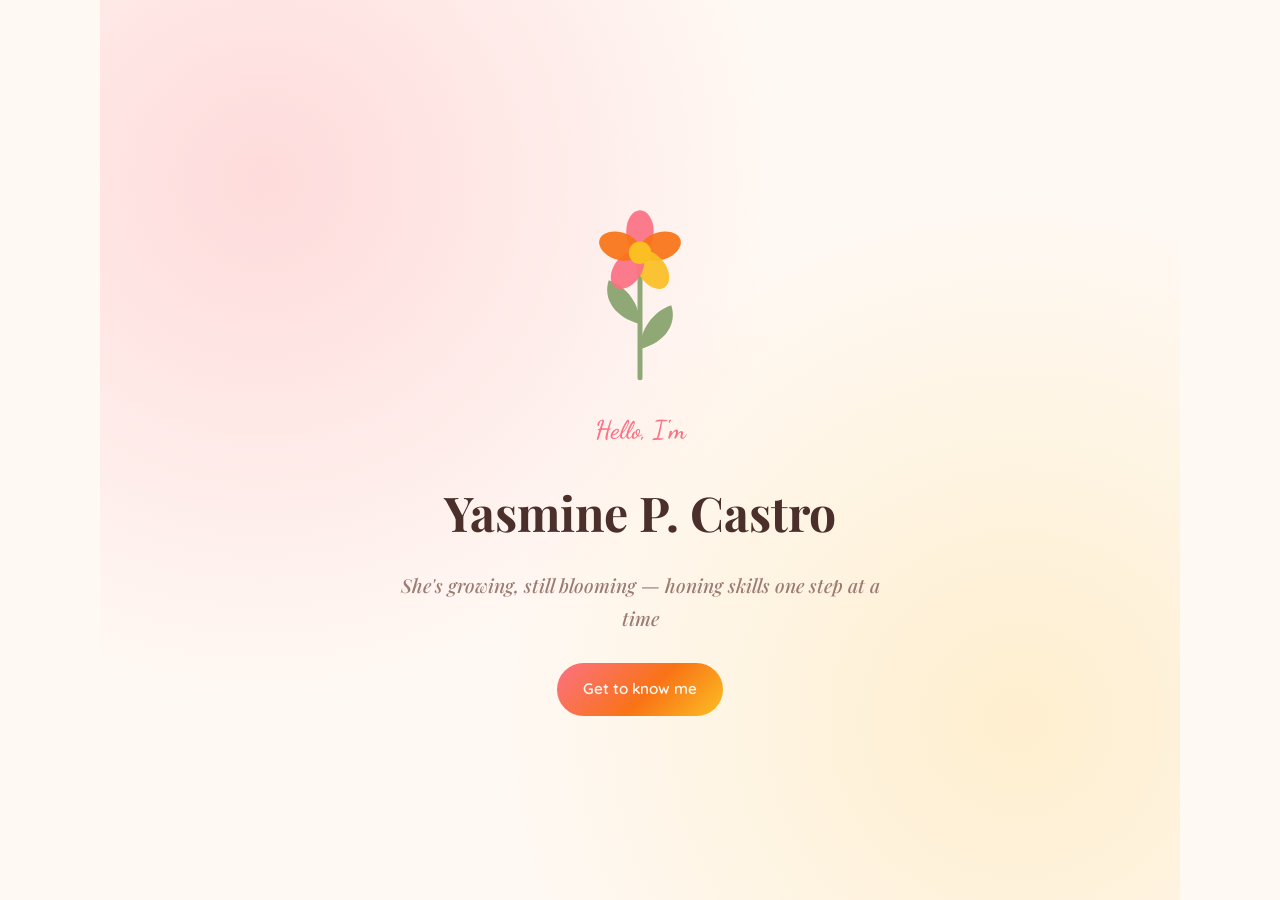
==== index.html @ a71eab83 "Add portfolio site Landing page and profile page with about, skills, experience, projects, project p" ====
<!DOCTYPE html>
<html lang="en">
<head>
  <meta charset="UTF-8">
  <meta name="viewport" content="width=device-width, initial-scale=1.0">
  <title>Yasmine Castro</title>
  <meta name="description" content="Welcome — explore the portfolio of Yasmine P. Castro, a growing web developer.">
  <link rel="preconnect" href="https://fonts.googleapis.com">
  <link rel="preconnect" href="https://fonts.gstatic.com" crossorigin>
  <link href="https://fonts.googleapis.com/css2?family=Playfair+Display:wght@500;600;700&family=Quicksand:wght@400;500;600;700&family=Dancing+Script:wght@500;600;700&display=swap" rel="stylesheet">
  <link rel="stylesheet" href="css/style.css">
</head>
<body>
  <main>
    <section class="growth-banner landing-hero" aria-label="Welcome">
      <div class="flower-anim" aria-hidden="true">
        <svg viewBox="0 0 120 160" class="flower-svg">
          <path class="stem" d="M60 155 C60 120 60 90 60 70" />
          <path class="leaf leaf-left" d="M60 112 C40 107 30 92 35 77 C50 82 60 97 60 112 Z" />
          <path class="leaf leaf-right" d="M60 132 C80 127 90 112 85 97 C70 102 60 117 60 132 Z" />
          <g class="bloom">
            <ellipse class="petal" cx="60" cy="38" rx="11" ry="17" transform="rotate(0 60 55)" />
            <ellipse class="petal" cx="60" cy="38" rx="11" ry="17" transform="rotate(72 60 55)" />
            <ellipse class="petal" cx="60" cy="38" rx="11" ry="17" transform="rotate(144 60 55)" />
            <ellipse class="petal" cx="60" cy="38" rx="11" ry="17" transform="rotate(216 60 55)" />
            <ellipse class="petal" cx="60" cy="38" rx="11" ry="17" transform="rotate(288 60 55)" />
            <circle class="flower-center" cx="60" cy="55" r="9" />
          </g>
        </svg>
      </div>
      <p class="hero-eyebrow">Hello, I'm</p>
      <h1 class="landing-title">Yasmine P. Castro</h1>
      <p class="growth-quote">She's growing, still blooming — honing skills one step at a time</p>
      <a href="profile.html" class="btn btn-primary landing-cta">Get to know me</a>
    </section>
  </main>

  <script src="js/script.js"></script>
</body>
</html>
---- css/style.css ----
:root {
  --bg: #fff9f4;
  --bg-alt: #fdeee2;
  --surface: #ffffff;
  --border: #f4dcc9;
  --text: #4a2f2b;
  --text-muted: #9c7b72;
  --accent: #F97316;
  --accent-2: #FBBF24;
  --accent-pink: #FB7185;
  --accent-hover: #EA580C;
  --leaf: #8FA876;
  --gradient: linear-gradient(135deg, #FB7185 0%, #F97316 55%, #FBBF24 100%);
  --radius: 18px;
  --max-width: 1080px;
}

* {
  margin: 0;
  padding: 0;
  box-sizing: border-box;
}

html {
  scroll-behavior: smooth;
}

body {
  font-family: 'Quicksand', sans-serif;
  background: var(--bg);
  color: var(--text);
  line-height: 1.7;
}

h1, h2, h3, .logo {
  font-family: 'Playfair Display', serif;
}

.hero-eyebrow {
  font-family: 'Dancing Script', cursive;
}

.growth-quote {
  font-family: 'Playfair Display', serif;
  font-style: italic;
}

a {
  color: inherit;
  text-decoration: none;
}

ul {
  list-style: none;
}

img {
  max-width: 100%;
  display: block;
}

.section-title {
  font-size: clamp(1.6rem, 3vw, 2.2rem);
  font-weight: 600;
  margin-bottom: 2rem;
  position: relative;
  display: inline-flex;
  align-items: center;
  gap: 0.6rem;
}

.icon {
  width: 20px;
  height: 20px;
  flex-shrink: 0;
}

.title-icon {
  width: 0.85em;
  height: 0.85em;
  color: var(--accent-pink);
  flex-shrink: 0;
}

.section-title::after {
  content: "";
  position: absolute;
  left: 0;
  bottom: -10px;
  width: 48px;
  height: 4px;
  border-radius: 4px;
  background: var(--gradient);
}

section {
  padding: 5rem 2rem;
  max-width: var(--max-width);
  margin: 0 auto;
}

/* Scroll reveal */
.reveal {
  opacity: 0;
  transform: translateY(28px);
  transition: opacity 0.7s ease, transform 0.7s ease;
}

.reveal.in-view {
  opacity: 1;
  transform: translateY(0);
}

@media (prefers-reduced-motion: reduce) {
  .reveal {
    opacity: 1;
    transform: none;
    transition: none;
  }
}

/* Navbar */
header {
  position: sticky;
  top: 0;
  z-index: 100;
  backdrop-filter: blur(10px);
  background: rgba(255, 249, 244, 0.85);
  border-bottom: 1px solid var(--border);
}

.navbar {
  display: flex;
  justify-content: space-between;
  align-items: center;
  max-width: var(--max-width);
  margin: 0 auto;
  padding: 1.1rem 2rem;
}

.logo {
  font-weight: 600;
  font-size: 1.15rem;
  letter-spacing: 0.02em;
}

.nav-links {
  display: flex;
  align-items: center;
  gap: 2rem;
}

.nav-links a {
  color: var(--text-muted);
  font-size: 0.95rem;
  font-weight: 500;
  transition: color 0.2s ease;
}

.nav-links a:hover {
  color: var(--text);
}

.nav-cta {
  padding: 0.5rem 1.1rem;
  border-radius: 999px;
  background: var(--gradient);
  color: #fff9f4 !important;
  font-weight: 600 !important;
}

.nav-toggle {
  display: none;
  flex-direction: column;
  gap: 5px;
  background: none;
  border: none;
  cursor: pointer;
  padding: 0.4rem;
}

.nav-toggle span {
  width: 24px;
  height: 2px;
  background: var(--text);
  border-radius: 2px;
}

/* Hero */
#hero {
  min-height: 88vh;
  display: flex;
  align-items: center;
  justify-content: space-between;
  gap: 3rem;
  max-width: var(--max-width);
  background:
    radial-gradient(circle at 15% 20%, rgba(251, 113, 133, 0.22), transparent 45%),
    radial-gradient(circle at 85% 80%, rgba(251, 191, 36, 0.18), transparent 45%);
}

.hero-content {
  max-width: 620px;
}

.hero-photo-wrap {
  position: relative;
  flex-shrink: 0;
  width: 260px;
  height: 260px;
}

.hero-photo {
  width: 100%;
  height: 100%;
  border-radius: 50%;
  padding: 6px;
  background: var(--gradient);
  box-shadow: 0 0 60px rgba(251, 113, 133, 0.35);
}

.hero-photo img {
  width: 100%;
  height: 100%;
  border-radius: 50%;
  object-fit: cover;
  border: 4px solid var(--bg);
}

/* Orbiting petals */
.petals {
  position: absolute;
  inset: 0;
  pointer-events: none;
}

.petal-orbit {
  position: absolute;
  top: 50%;
  left: 50%;
  width: 0;
  height: 0;
  animation: orbit linear infinite;
}

.petal-shape {
  position: absolute;
  left: -6px;
  width: 13px;
  height: 18px;
  border-radius: 50% 50% 50% 0;
  background: var(--gradient);
  opacity: 0.88;
  box-shadow: 0 0 8px rgba(251, 113, 133, 0.4);
  animation: tumble linear infinite alternate;
}

.p1 { animation-duration: 11s; }
.p2 { animation-duration: 14s; animation-direction: reverse; }
.p3 { animation-duration: 9s; }
.p4 { animation-duration: 12.5s; animation-direction: reverse; }
.p5 { animation-duration: 15s; animation-delay: -4s; }
.p6 { animation-duration: 10s; animation-direction: reverse; animation-delay: -2s; }

.p1 .petal-shape { top: -148px; animation-duration: 3.2s; }
.p2 .petal-shape { top: -160px; animation-duration: 4s; }
.p3 .petal-shape { top: -140px; animation-duration: 2.6s; }
.p4 .petal-shape { top: -155px; animation-duration: 3.6s; }
.p5 .petal-shape { top: -165px; animation-duration: 4.4s; }
.p6 .petal-shape { top: -145px; animation-duration: 3s; }

.p2 .petal-shape,
.p4 .petal-shape,
.p6 .petal-shape {
  background: linear-gradient(135deg, #FBBF24 0%, #F97316 100%);
}

@keyframes orbit {
  from { transform: rotate(0deg); }
  to { transform: rotate(360deg); }
}

@keyframes tumble {
  from { transform: rotate(0deg); }
  to { transform: rotate(200deg); }
}

/* Hero load animation */
.hero-content > * {
  animation: heroFadeUp 0.8s cubic-bezier(0.22, 1, 0.36, 1) both;
}

.hero-content > :nth-child(1) { animation-delay: 0.1s; }
.hero-content > :nth-child(2) { animation-delay: 0.25s; }
.hero-content > :nth-child(3) { animation-delay: 0.4s; }
.hero-content > :nth-child(4) { animation-delay: 0.55s; }
.hero-content > :nth-child(5) { animation-delay: 0.7s; }

.hero-photo-wrap {
  animation: heroPhotoIn 1s cubic-bezier(0.34, 1.56, 0.64, 1) 0.3s both;
}

.hero-photo {
  animation: heroFloat 6s ease-in-out 1.3s infinite, heroGlow 6s ease-in-out 1.3s infinite;
}

.petals {
  animation: heroFadeIn 1s ease 1s both;
}

@keyframes heroFadeUp {
  from { opacity: 0; transform: translateY(24px); }
  to { opacity: 1; transform: translateY(0); }
}

@keyframes heroPhotoIn {
  from { opacity: 0; transform: scale(0.7) rotate(-8deg); }
  to { opacity: 1; transform: scale(1) rotate(0); }
}

@keyframes heroFloat {
  0%, 100% { transform: translateY(0); }
  50% { transform: translateY(-10px); }
}

@keyframes heroGlow {
  0%, 100% { box-shadow: 0 0 60px rgba(251, 113, 133, 0.35); }
  50% { box-shadow: 0 0 80px rgba(251, 191, 36, 0.45); }
}

@keyframes heroFadeIn {
  from { opacity: 0; }
  to { opacity: 1; }
}

@media (prefers-reduced-motion: reduce) {
  .hero-content > *,
  .hero-photo-wrap,
  .hero-photo,
  .petals {
    animation: none;
  }
}

.hero-eyebrow {
  color: var(--accent-pink);
  font-weight: 600;
  font-size: 1.6rem;
  margin-bottom: 0.25rem;
}

#hero h1 {
  font-size: clamp(2.4rem, 6vw, 3.6rem);
  font-weight: 700;
  line-height: 1.15;
}

.hero-role {
  font-size: clamp(1.1rem, 2.5vw, 1.4rem);
  color: var(--accent);
  font-weight: 600;
  margin-top: 0.6rem;
}

.hero-desc {
  color: var(--text-muted);
  margin-top: 1.2rem;
  max-width: 560px;
}

.hero-actions {
  display: flex;
  gap: 1rem;
  margin-top: 2.2rem;
  flex-wrap: wrap;
}

.btn {
  padding: 0.85rem 1.6rem;
  border-radius: 999px;
  font-weight: 600;
  font-size: 0.95rem;
  transition: transform 0.2s ease, opacity 0.2s ease;
  display: inline-block;
}

.btn-primary {
  background: var(--gradient);
  color: #fff9f4;
}

.btn-outline {
  border: 1px solid var(--border);
  color: var(--text);
}

.btn:hover {
  transform: translateY(-2px);
  opacity: 0.92;
}

/* Growth banner */
.growth-banner {
  display: flex;
  flex-direction: column;
  align-items: center;
  text-align: center;
  gap: 1.2rem;
  padding: 2rem 2rem 4.5rem;
}

.flower-svg {
  width: 110px;
  height: 150px;
  overflow: visible;
}

.stem {
  fill: none;
  stroke: var(--leaf);
  stroke-width: 4;
  stroke-linecap: round;
  stroke-dasharray: 90;
  stroke-dashoffset: 90;
  transform-origin: 60px 155px;
}

.leaf {
  fill: var(--leaf);
  opacity: 0;
  transform: scale(0);
}

.leaf-left { transform-origin: 60px 112px; }
.leaf-right { transform-origin: 60px 132px; }

.bloom {
  transform-origin: 60px 55px;
  transform: scale(0) rotate(-15deg);
  opacity: 0;
}

.petal {
  fill: var(--accent);
  opacity: 0.92;
}

.petal:nth-child(1) { fill: var(--accent-pink); }
.petal:nth-child(2) { fill: var(--accent); }
.petal:nth-child(3) { fill: var(--accent-2); }
.petal:nth-child(4) { fill: var(--accent-pink); }
.petal:nth-child(5) { fill: var(--accent); }

.flower-center {
  fill: var(--accent-2);
}

.growth-banner.in-view .stem {
  animation: growStem 1.3s ease-out forwards, swayStem 4s ease-in-out 1.3s infinite;
}

.growth-banner.in-view .leaf-left {
  animation: popIn 0.6s ease-out 0.8s forwards;
}

.growth-banner.in-view .leaf-right {
  animation: popIn 0.6s ease-out 1s forwards;
}

.growth-banner.in-view .bloom {
  animation: bloomIn 0.8s cubic-bezier(0.34, 1.56, 0.64, 1) 1.3s forwards,
    swayBloom 4s ease-in-out 2.3s infinite;
}

@keyframes growStem {
  to { stroke-dashoffset: 0; }
}

@keyframes swayStem {
  0%, 100% { transform: rotate(0deg); }
  50% { transform: rotate(1.5deg); }
}

@keyframes popIn {
  to { opacity: 1; transform: scale(1); }
}

@keyframes bloomIn {
  to { opacity: 1; transform: scale(1) rotate(0deg); }
}

@keyframes swayBloom {
  0%, 100% { transform: rotate(0deg); }
  50% { transform: rotate(-2deg); }
}

.growth-quote {
  max-width: 520px;
  color: var(--text-muted);
  font-weight: 500;
  font-size: 1.2rem;
}

/* Landing page */
body:has(.landing-hero) {
  /*display: flex;*/
  min-height: 100vh;
}

.landing-hero {
  min-height: 100vh;
  width: 100%;
  justify-content: center;
  padding: 3rem 2rem;
  gap: 1rem;
  background:
    radial-gradient(circle at 15% 20%, rgba(251, 113, 133, 0.22), transparent 45%),
    radial-gradient(circle at 85% 80%, rgba(251, 191, 36, 0.18), transparent 45%);
}

.landing-hero .flower-svg {
  width: 150px;
  height: 200px;
}

.landing-title {
  font-family: 'Playfair Display', serif;
  font-size: clamp(2rem, 6vw, 3rem);
  font-weight: 700;
}

.landing-cta {
  margin-top: 0.75rem;
}

/* About */
.about-grid {
  display: grid;
  grid-template-columns: 1.4fr 1fr;
  gap: 3rem;
  align-items: start;
}

.about-grid p {
  color: var(--text-muted);
}

.about-facts {
  display: grid;
  grid-template-columns: repeat(3, 1fr);
  gap: 1rem;
}

.fact {
  background: var(--surface);
  border: 1px solid var(--border);
  border-radius: var(--radius);
  padding: 1.2rem 0.8rem;
  text-align: center;
}

.fact-num {
  display: block;
  font-family: 'Playfair Display', serif;
  font-size: 1.8rem;
  font-weight: 700;
  background: var(--gradient);
  -webkit-background-clip: text;
  background-clip: text;
  color: transparent;
}

.fact-label {
  display: block;
  font-size: 0.8rem;
  color: var(--text-muted);
  margin-top: 0.3rem;
}

/* Skills */
.skills-grid {
  display: grid;
  grid-template-columns: repeat(auto-fit, minmax(230px, 1fr));
  gap: 1.25rem;
}

.skill-card {
  background: var(--surface);
  border: 1px solid var(--border);
  border-radius: var(--radius);
  padding: 1.5rem;
  transition: border-color 0.2s ease, transform 0.2s ease;
}

.skill-card:hover {
  border-color: var(--accent);
  transform: translateY(-3px);
}

.skill-card h3 {
  font-size: 1.05rem;
  margin-bottom: 0.9rem;
  color: var(--accent-hover);
  display: flex;
  align-items: center;
  gap: 0.5rem;
}

.skill-icon {
  width: 20px;
  height: 20px;
  color: var(--accent-pink);
  flex-shrink: 0;
}

.tag-list {
  display: flex;
  flex-wrap: wrap;
  gap: 0.5rem;
}

.tag-list li {
  font-size: 0.8rem;
  color: var(--text-muted);
  background: var(--bg-alt);
  border: 1px solid var(--border);
  padding: 0.3rem 0.7rem;
  border-radius: 999px;
}

/* Timeline */
.timeline {
  position: relative;
  padding-left: 1.75rem;
  border-left: 2px solid var(--border);
}

.timeline-item {
  position: relative;
  padding-bottom: 2.5rem;
}

.timeline-item:last-child {
  padding-bottom: 0;
}

.timeline-item::before {
  content: "";
  position: absolute;
  left: -2.35rem;
  top: 0.3rem;
  width: 12px;
  height: 12px;
  border-radius: 50%;
  background: var(--gradient);
}

.timeline-date {
  font-size: 0.8rem;
  color: var(--accent-hover);
  font-weight: 600;
  letter-spacing: 0.03em;
  margin-bottom: 0.4rem;
}

.timeline-body h3 {
  font-size: 1.15rem;
}

.timeline-company {
  color: var(--text-muted);
  font-size: 0.9rem;
  font-style: italic;
  margin-bottom: 0.7rem;
}

.timeline-body ul {
  color: var(--text-muted);
  font-size: 0.92rem;
  display: grid;
  gap: 0.4rem;
}

.timeline-body ul li::before {
  content: "▸ ";
  color: var(--accent);
}

/* Projects */
.project-grid {
  display: grid;
  grid-template-columns: repeat(auto-fit, minmax(260px, 1fr));
  gap: 1.5rem;
}

.project-card {
  background: var(--surface);
  border: 1px solid var(--border);
  border-radius: var(--radius);
  padding: 1.6rem;
  transition: transform 0.2s ease, border-color 0.2s ease;
}

.project-card:hover {
  transform: translateY(-4px);
  border-color: var(--accent-2);
}

.project-tag {
  display: inline-block;
  font-size: 0.72rem;
  font-weight: 600;
  letter-spacing: 0.05em;
  text-transform: uppercase;
  color: var(--accent);
  background: rgba(251, 113, 133, 0.16);
  padding: 0.25rem 0.6rem;
  border-radius: 999px;
  margin-bottom: 0.8rem;
}

.project-card h3 {
  font-size: 1.1rem;
  margin-bottom: 0.6rem;
}

.project-card p {
  color: var(--text-muted);
  font-size: 0.92rem;
}

/* Project previews */
.preview-gallery {
  display: grid;
  gap: 1rem;
  padding: 1rem;
  background: var(--surface);
  border: 1px solid var(--border);
  border-radius: var(--radius);
}

.preview-feature {
  display: grid;
  grid-template-columns: 1.6fr 1fr;
  align-items: center;
  gap: 2rem;
  padding: 2.2rem 2rem;
  background: var(--bg-alt);
  border-radius: 12px;
}

.preview-feature h3 {
  font-size: 1.35rem;
  margin-bottom: 0.5rem;
}

.preview-feature p {
  color: var(--text-muted);
  font-size: 0.92rem;
}

.device-stage {
  position: relative;
  padding: 0 12% 7% 0;
}

.device-laptop {
  display: block;
}

.laptop-screen {
  aspect-ratio: 16 / 10;
  padding: 2.5% 2.5% 2%;
  background: #2b1d1a;
  border-radius: 12px 12px 0 0;
}

.laptop-screen img,
.device-phone img {
  width: 100%;
  height: 100%;
  object-fit: cover;
  object-position: top left;
  background: #fff;
}

.laptop-screen img {
  border-radius: 3px;
}

.laptop-base {
  position: relative;
  width: 112%;
  height: 12px;
  margin-left: -6%;
  background: linear-gradient(#f1e2d6, #cfb6a4);
  border-radius: 0 0 12px 12px;
  box-shadow: 0 10px 20px rgba(74, 47, 43, 0.18);
}

.laptop-base::after {
  content: "";
  position: absolute;
  top: 0;
  left: 50%;
  width: 16%;
  height: 5px;
  transform: translateX(-50%);
  background: #bfa592;
  border-radius: 0 0 6px 6px;
}

.device-phone {
  position: absolute;
  right: 0;
  bottom: 0;
  width: 24%;
  aspect-ratio: 9 / 19;
  padding: 5px;
  background: #2b1d1a;
  border-radius: 18px;
  box-shadow: 0 14px 28px rgba(74, 47, 43, 0.3);
  transition: transform 0.3s ease;
}

.device-phone img {
  border-radius: 13px;
}

.device-phone::before {
  content: "";
  position: absolute;
  top: 9px;
  left: 50%;
  z-index: 1;
  width: 28%;
  height: 6px;
  transform: translateX(-50%);
  background: #2b1d1a;
  border-radius: 999px;
}

.preview-feature:hover .device-phone {
  transform: translateY(-6px) rotate(-2deg);
}

.preview-thumbs {
  display: grid;
  grid-template-columns: repeat(3, 1fr);
  gap: 1rem;
}

.preview-shot {
  position: relative;
  display: block;
  aspect-ratio: 16 / 10;
  overflow: hidden;
  border: 1px solid var(--border);
  border-radius: 12px;
  background: var(--bg-alt);
}

.preview-shot img {
  width: 100%;
  height: 100%;
  object-fit: cover;
  object-position: top left;
  transition: transform 0.4s ease;
}

.preview-shot span {
  position: absolute;
  left: 0.6rem;
  bottom: 0.6rem;
  padding: 0.25rem 0.7rem;
  font-size: 0.75rem;
  font-weight: 600;
  color: var(--text);
  background: rgba(255, 255, 255, 0.92);
  border-radius: 999px;
  box-shadow: 0 2px 8px rgba(74, 47, 43, 0.12);
}

.preview-shot:hover img {
  transform: scale(1.04);
}

@media (max-width: 800px) {
  .preview-feature {
    grid-template-columns: 1fr;
    padding: 1.6rem 1.2rem 1.4rem;
  }

  .preview-thumbs {
    grid-template-columns: 1fr;
  }
}

/* Certificates */
.cert-list {
  display: grid;
  gap: 0.8rem;
}

.cert-list li {
  background: var(--surface);
  border: 1px solid var(--border);
  border-left: 3px solid var(--accent-2);
  border-radius: 8px;
  padding: 0.9rem 1.2rem;
  color: var(--text-muted);
  font-size: 0.95rem;
}

/* Contact */
.contact-intro {
  color: var(--text-muted);
  max-width: 560px;
  margin-bottom: 2rem;
}

.contact-grid {
  display: grid;
  grid-template-columns: repeat(auto-fit, minmax(220px, 1fr));
  gap: 1.25rem;
}

.contact-card {
  background: var(--surface);
  border: 1px solid var(--border);
  border-radius: var(--radius);
  padding: 1.4rem;
  display: flex;
  flex-direction: column;
  gap: 0.4rem;
  transition: transform 0.2s ease, border-color 0.2s ease;
}

.contact-card:hover {
  transform: translateY(-3px);
  border-color: var(--accent);
}

.contact-icon {
  width: 24px;
  height: 24px;
  color: var(--accent-pink);
  margin-bottom: 0.2rem;
}

.contact-label {
  font-size: 0.78rem;
  text-transform: uppercase;
  letter-spacing: 0.05em;
  color: var(--accent-hover);
  font-weight: 600;
}

.contact-value {
  font-size: 0.95rem;
  word-break: break-word;
}

/* Footer */
footer {
  text-align: center;
  padding: 2rem;
  border-top: 1px solid var(--border);
  color: var(--text-muted);
  font-size: 0.85rem;
}

/* Responsive */
@media (max-width: 800px) {
  .about-grid {
    grid-template-columns: 1fr;
  }

  #hero {
    flex-direction: column-reverse;
    text-align: center;
    min-height: auto;
    padding-top: 3rem;
  }

  .hero-content {
    max-width: 100%;
  }

  .hero-desc {
    margin-left: auto;
    margin-right: auto;
  }

  .hero-actions {
    justify-content: center;
  }

  .hero-photo-wrap {
    width: 180px;
    height: 180px;
  }

  .petals {
    transform: scale(0.72);
  }
}

@media (max-width: 700px) {
  .nav-toggle {
    display: flex;
  }

  .nav-links {
    position: absolute;
    top: 100%;
    left: 0;
    right: 0;
    background: var(--bg-alt);
    border-bottom: 1px solid var(--border);
    flex-direction: column;
    align-items: flex-start;
    gap: 0;
    padding: 0.5rem 2rem 1.2rem;
    display: none;
  }

  .nav-links.open {
    display: flex;
  }

  .nav-links li {
    width: 100%;
    padding: 0.7rem 0;
    border-bottom: 1px solid var(--border);
  }

  .nav-links li:last-child {
    border-bottom: none;
  }

  .nav-cta {
    margin-top: 0.5rem;
    display: inline-block;
  }

  section {
    padding: 3.5rem 1.5rem;
  }
}
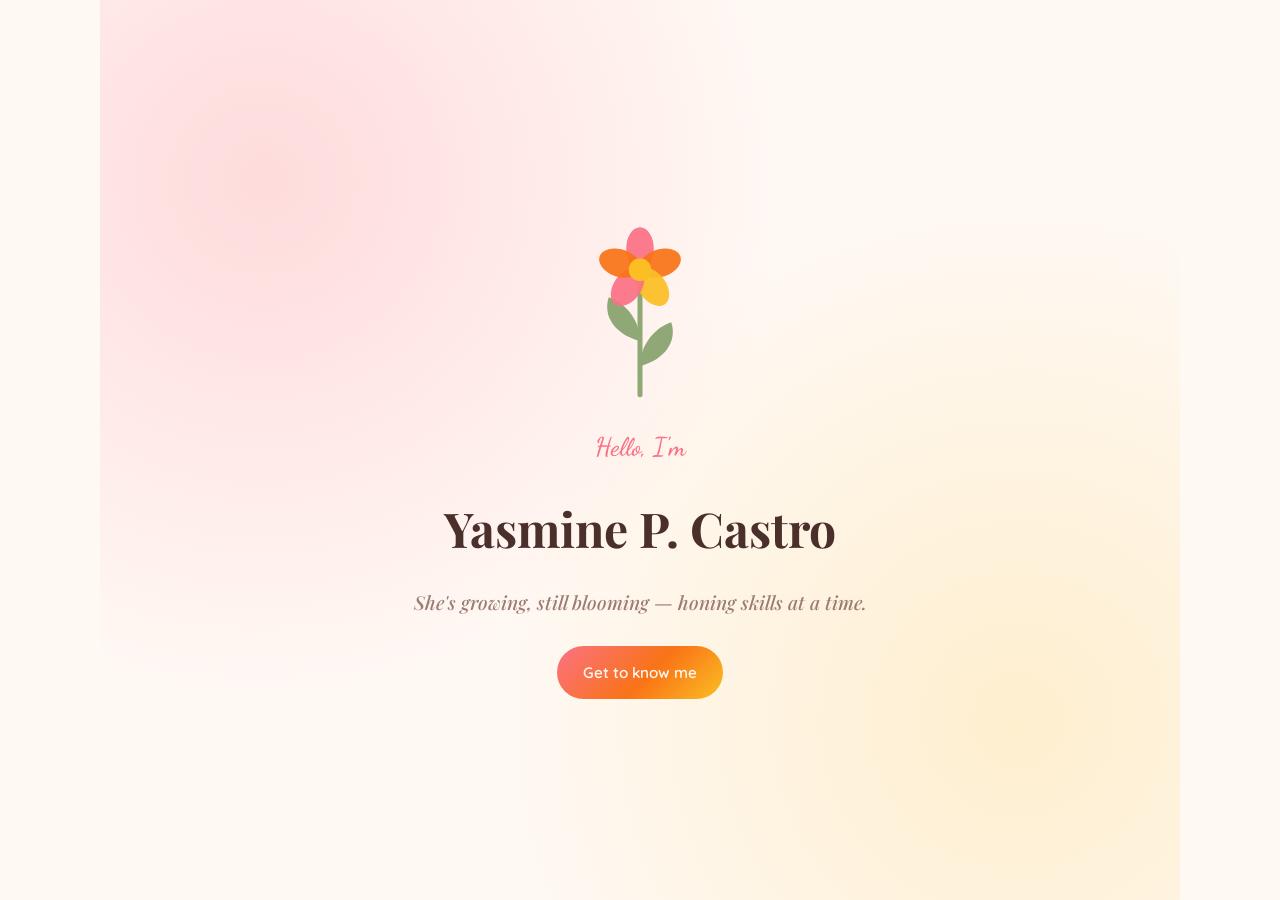
==== commit 39c056e2: "Update landing page quote" ====
--- a/index.html
+++ b/index.html
@@ -30,7 +30,7 @@
       </div>
       <p class="hero-eyebrow">Hello, I'm</p>
       <h1 class="landing-title">Yasmine P. Castro</h1>
-      <p class="growth-quote">She's growing, still blooming — honing skills one step at a time</p>
+      <p class="growth-quote">She's growing, still blooming — honing skills at a time.</p>
       <a href="profile.html" class="btn btn-primary landing-cta">Get to know me</a>
     </section>
   </main>
